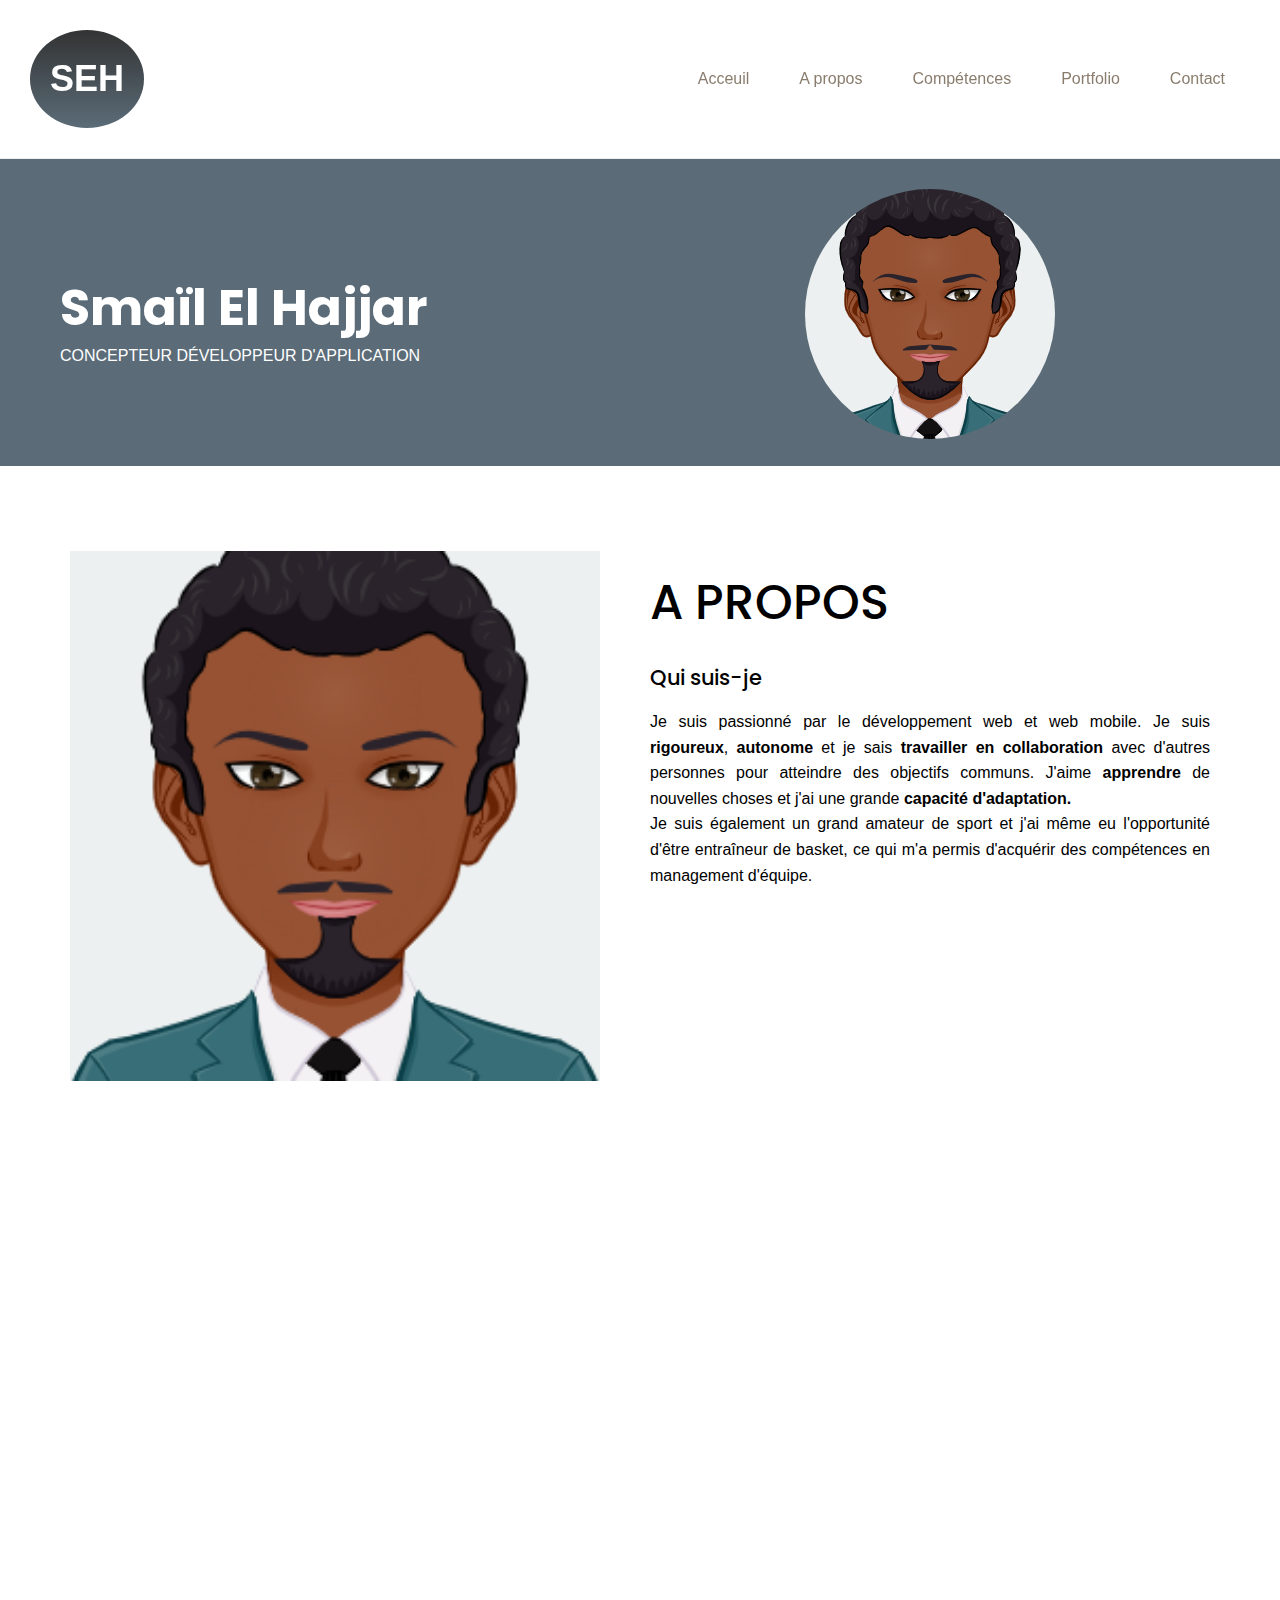
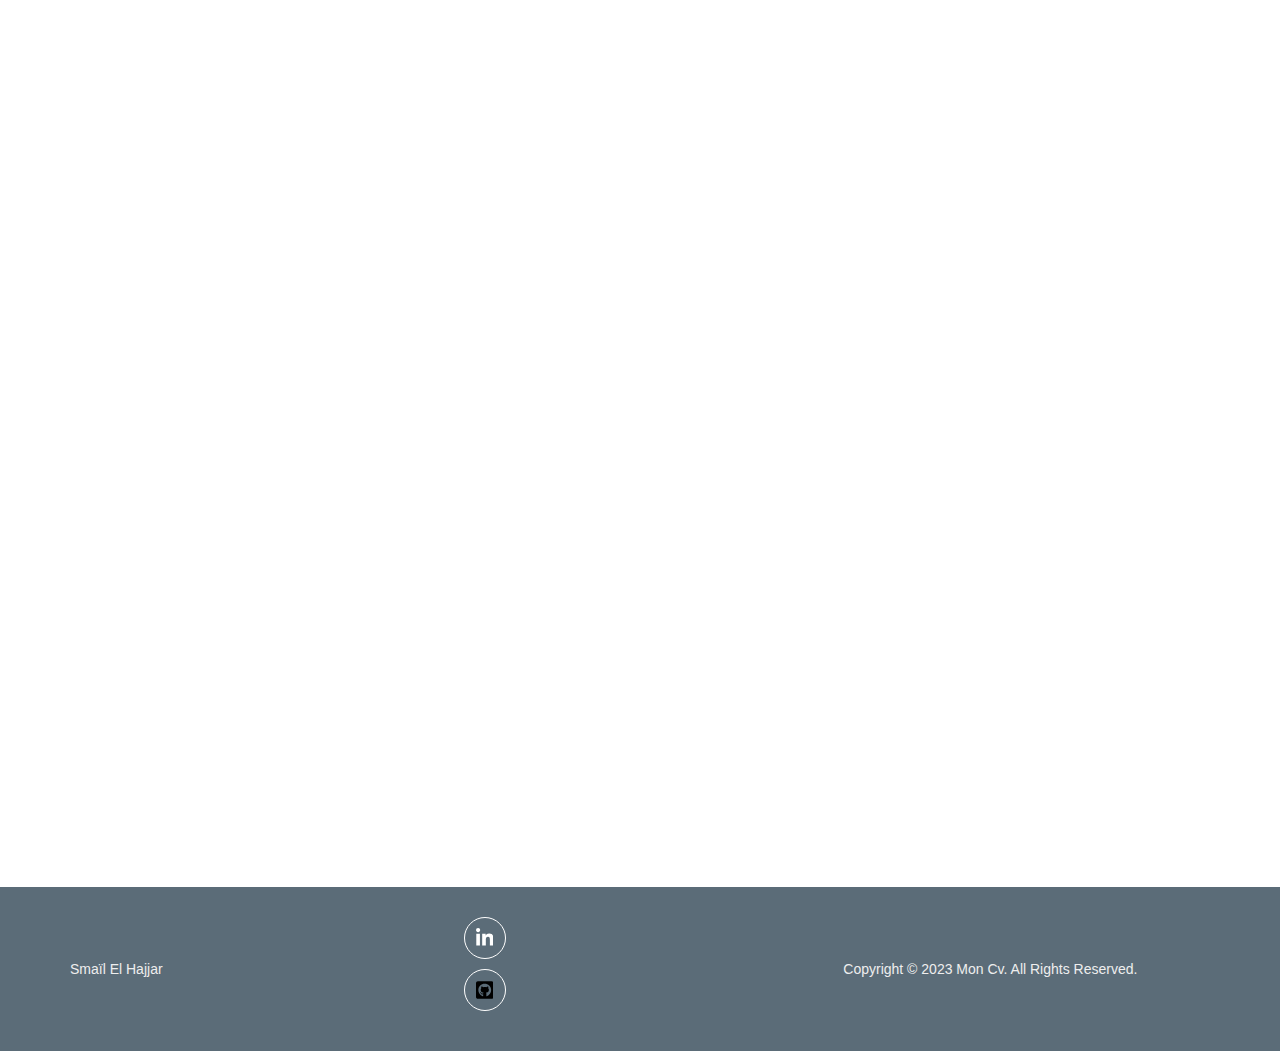
==== index.html @ c8cdcd31 "first commit" ====
<!DOCTYPE html>
<html lang="en">
  <head>
    <meta charset="UTF-8" />
    <meta http-equiv="X-UA-Compatible" content="IE=edge" />
    <meta name="viewport" content="width=device-width, initial-scale=1.0" />
    <link rel="stylesheet" href="css/style.css" />
    <link rel="preconnect" href="https://fonts.googleapis.com" />
    <link rel="preconnect" href="https://fonts.gstatic.com" crossorigin />
    <link
      href="https://fonts.googleapis.com/css2?family=Poppins:ital,wght@1,300&display=swap"
      rel="stylesheet"
    />
    <script defer src="js/script.js"></script>
    <title>Mon Cv</title>
  </head>
  <body>
    <header>
      <nav class="navbar">
        <a href="#" class="logo">SEH</a>
        <div class="nav-links">
          <ul>
            <li class="active"><a href="index.html">Acceuil</a></li>
            <li><a href="#about">A propos</a></li>
            <li><a href="#skills">Compétences</a></li>
            <li><a href="#portfolio">Portfolio</a></li>
            <li><a href="#contact">Contact</a></li>
          </ul>
        </div>
        <img src="../ressources/menu-btn.png" class="menu-hamburger" />
      </nav>
    </header>

    <section id="hero" class="hero">
      <div class="container">
        <div class="grid">
          <div class="hero__item left">
            <h1 class="title">Smaïl El Hajjar</h1>
            <span>Concepteur Développeur D'application</span>
          </div>
          <div class="hero__item right">
            <div class="hero__avatar">
              <img
                src="./ressources/avatar.png"
                width="400"
                height="400"
                loading="lazy"
                alt="Avatar John Doe - Développeur web freelance"
              />
            </div>
          </div>
        </div>
      </div>
    </section>
    <section id="about" class="about">
      <div class="container">
        <div class="grid">
          <div class="grid__item">
            <img
              src="./ressources/avatar.png"
              width="560"
              height="453"
              loading="lazy"
              alt="John Doe - Développeur web freelance"
            />
          </div>
          <div class="grid__item">
            <h2 class="section-title">A propos</h2>
            <h3>Qui suis-je</h3>
            <p>
              Je suis passionné par le développement web et web mobile. Je suis
              <strong>rigoureux</strong>, <strong>autonome</strong> et je sais
              <strong>travailler en collaboration</strong> avec d'autres
              personnes pour atteindre des objectifs communs. J'aime
              <strong>apprendre</strong>
              de nouvelles choses et j'ai une grande
              <strong>capacité d'adaptation.</strong>
              <br />
              Je suis également un grand amateur de sport et j'ai même eu
              l'opportunité d'être entraîneur de basket, ce qui m'a permis
              d'acquérir des compétences en management d'équipe.
            </p>
          </div>
        </div>
      </div>
    </section>

    <section id="skills" class="skills">
      <div class="container">
        <div class="section-header">
          <h2 class="section-title">Mes compétences</h2>
        </div>
        <div class="grid">
          <div class="grid__item">
            <h3>Domaines de compétences</h3>
            <ul class="list-unstyled">
              <li>
                <h4>Analyser les problèmes techniques</h4>
                <p>
                  J'identifie les causes possibles d'un problème afin de pouvoir
                  le résoudre plus rapidement.
                </p>
              </li>
              <li>
                <h4>Traiter les informations</h4>
                <p>
                  Je suis capable de collecter, comprendre et utiliser des
                  informations de manière efficace pour atteindre un objectif
                  donné.
                </p>
              </li>
              <li>
                <h4>Programmer dans un langage</h4>
                <p>
                  Je sais écrire du code informatique pour créer des
                  applications.
                </p>
              </li>
              <li>
                <h4>Modéliser une base de données (UML, MCD)</h4>
                <p>
                  Je suis en mesure de faire des diagrammes qui représentent
                  visuellement la structure d'une base de données.
                </p>
              </li>
              <li>
                <h4>Gestion d’un projet</h4>
                <p>
                  Je sais planifier, coordonner et contrôler les activités d'un
                  projet et le suivi des délais.
                </p>
              </li>
              <li>
                <h4>Concevoir une application</h4>
                <p>
                  Je suis apte à concevoir et planifier l'architecture
                  logicielle, les fonctionnalités et l'interface utilisateur
                  d'une application.
                </p>
              </li>
              <li>
                <h4>Concevoir une maquette</h4>
                <p>
                  Je sais créer une représentation graphique d'un produit ou
                  d'une interface utilisateur pour visualiser et valider les
                  concepts de design.
                </p>
              </li>
              <li>
                <h4>Analyser les besoins du client</h4>
                <p>
                  Il faut écouter, comprendre et documenter les besoins du
                  client en matière de logiciel ou d'application, afin de
                  concevoir une solution adaptée à ses besoins.
                </p>
              </li>
            </ul>
          </div>
          <div class="grid__item">
            <h3>Compétences en développement</h3>
            <div class="progressbar">
              <div class="bar" data-width="90">HTML</div>
            </div>
            <div class="progressbar">
              <div class="bar" data-width="80">CSS</div>
            </div>
            <div class="progressbar">
              <div class="bar" data-width="70">JAVASCRIPT</div>
            </div>
            <div class="progressbar">
              <div class="bar" data-width="50">NODEJS</div>
            </div>
            <div class="progressbar">
              <div class="bar" data-width="50">REACT</div>
            </div>
            <div class="progressbar">
              <div class="bar" data-width="40">PHP</div>
            </div>
            <div class="progressbar">
              <div class="bar" data-width="40">SQL</div>
            </div>
            <div class="progressbar">
              <div class="bar" data-width="30">REACT Native</div>
            </div>
          </div>
        </div>
      </div>
    </section>
    <section id="portfolio" class="portfolio">
      <div class="container">
        <div class="section-header">
          <h2 class="section-title">Portfolio</h2>
        </div>
        <ul class="grid portfolio-filters list-unstyled">
          <li class="grid__item">
            <a href="#" class="active" data-filter="all">Tous les projets</a>
          </li>
          <li class="grid__item">
            <a href="#" data-filter="web">Développement web</a>
          </li>

          <li class="grid__item">
            <a href="#" data-filter="app">Applications</a>
          </li>
        </ul>
        <div class="grid">
          <div class="grid__item">
            <div class="card" data-category="app">
              <img
                src="./ressources/baskets2.jpg"
                loading="lazy"
                width="365"
                height="243"
                alt="projet Baksket-Stats"
                class="card__image"
              />
              <div class="card__inner">
                <h3 class="card__title">Projet Basket</h3>
                <p class="category">Application</p>
              </div>
              <div class="card__overlay">
                <a href="#" class="card__link" data-id="modal-1">+</a>
              </div>
            </div>
            <div class="modal" id="modal-1">
              <button class="modal__close">&times;</button>

              <div class="modal__content">
                <div class="container">
                  <div class="grid">
                    <div class="grid__item">
                      <img
                        src="./ressources/basket.jpg"
                        loading="lazy"
                        width="560"
                        height="373"
                        class="card__image"
                      />
                    </div>
                    <div class="grid__item">
                      <h4 class="modal__title h2">Projet Baksket-Stats</h4>
                      <p>
                        <svg
                          width="15"
                          height="15"
                          aria-hidden="true"
                          focusable="false"
                          data-prefix="far"
                          data-icon="calendar"
                          class="svg-inline--fa fa-calendar fa-w-14"
                          role="img"
                          xmlns="http://www.w3.org/2000/svg"
                          viewBox="0 0 448 512"
                        >
                          <path
                            fill="currentColor"
                            d="M400 64h-48V12c0-6.6-5.4-12-12-12h-40c-6.6 0-12 5.4-12 12v52H160V12c0-6.6-5.4-12-12-12h-40c-6.6 0-12 5.4-12 12v52H48C21.5 64 0 85.5 0 112v352c0 26.5 21.5 48 48 48h352c26.5 0 48-21.5 48-48V112c0-26.5-21.5-48-48-48zm-6 400H54c-3.3 0-6-2.7-6-6V160h352v298c0 3.3-2.7 6-6 6z"
                          ></path>
                        </svg>
                        <i>Année : 2021</i>
                      </p>
                      <p class="category">
                        <svg
                          width="15"
                          height="15"
                          aria-hidden="true"
                          focusable="false"
                          data-prefix="fas"
                          data-icon="tag"
                          class="svg-inline--fa fa-tag fa-w-16"
                          role="img"
                          xmlns="http://www.w3.org/2000/svg"
                          viewBox="0 0 512 512"
                        >
                          <path
                            fill="currentColor"
                            d="M0 252.118V48C0 21.49 21.49 0 48 0h204.118a48 48 0 0 1 33.941 14.059l211.882 211.882c18.745 18.745 18.745 49.137 0 67.882L293.823 497.941c-18.745 18.745-49.137 18.745-67.882 0L14.059 286.059A48 48 0 0 1 0 252.118zM112 64c-26.51 0-48 21.49-48 48s21.49 48 48 48 48-21.49 48-48-21.49-48-48-48z"
                          ></path>
                        </svg>
                        Application de A à Z
                      </p>
                      <p>
                        Mon projet concerne le développement d'une application
                        pour s’entrainer au Basket-Ball. Je n’ai pas choisi ce
                        projet pour rien, en effet j’étais joueur professionnel
                        de basket et durant ma « carrière » j’ai été confronté à
                        plusieurs problématiques. L’entrainement seul sans avoir
                        de résultat ou d’indications est démotivant. Resté
                        pendant 3h à l’entrainement une fois que les autres
                        avaient terminés pendant une semaine et ne pas voir ces
                        résultats me démotivais personnellement. J’ai donc pensé
                        à développer cette application pour plusieurs raisons,
                        dans un premier temps, pouvoir enregistrer mes scores,
                        ce qui me permettra d’avoir des statistiques et ensuite
                        me créer des entrainements personnalisés.
                      </p>
                      <h5 class="h3">Technologies</h5>
                      <ul>
                        <li>React</li>
                        <li>Node.js</li>
                        <li>Express.js</li>
                        <li>MongoDB</li>
                      </ul>
                    </div>
                  </div>
                </div>
              </div>
            </div>
          </div>
          <div class="grid__item">
            <div class="card" data-category="web">
              <img
                src="./ressources/ProjetWeedama.png"
                loading="lazy"
                width="365"
                height="243"
                class="card__image"
              />
              <div class="card__inner">
                <h3 class="card__title">Projet WeedAmax</h3>
                <p class="category">Developpement web</p>
              </div>
              <div class="card__overlay">
                <a href="#" class="card__link" data-id="modal-2">+</a>
              </div>
            </div>
            <div class="modal" id="modal-2">
              <button class="modal__close">&times;</button>

              <div class="modal__content">
                <div class="container">
                  <div class="grid">
                    <div class="grid__item">
                      <img
                        src="https://picsum.photos/600/400?random=2"
                        loading="lazy"
                        width="560"
                        height="373"
                        class="card__image"
                        alt="Projet site web"
                      />
                      <img
                        src="https://picsum.photos/600/400?random=22"
                        loading="lazy"
                        width="560"
                        height="373"
                        class="card__image"
                        alt="Projet site de la ville de lyon"
                      />
                    </div>
                    <div class="grid__item">
                      <h4 class="modal__title h2">Création d'un site web</h4>
                      <p>
                        <svg
                          width="15"
                          height="15"
                          aria-hidden="true"
                          focusable="false"
                          data-prefix="far"
                          data-icon="calendar"
                          class="svg-inline--fa fa-calendar fa-w-14"
                          role="img"
                          xmlns="http://www.w3.org/2000/svg"
                          viewBox="0 0 448 512"
                        >
                          <path
                            fill="currentColor"
                            d="M400 64h-48V12c0-6.6-5.4-12-12-12h-40c-6.6 0-12 5.4-12 12v52H160V12c0-6.6-5.4-12-12-12h-40c-6.6 0-12 5.4-12 12v52H48C21.5 64 0 85.5 0 112v352c0 26.5 21.5 48 48 48h352c26.5 0 48-21.5 48-48V112c0-26.5-21.5-48-48-48zm-6 400H54c-3.3 0-6-2.7-6-6V160h352v298c0 3.3-2.7 6-6 6z"
                          ></path>
                        </svg>
                        <i>Année : 2022</i>
                      </p>
                      <p class="category">
                        <svg
                          width="15"
                          height="15"
                          aria-hidden="true"
                          focusable="false"
                          data-prefix="fas"
                          data-icon="tag"
                          class="svg-inline--fa fa-tag fa-w-16"
                          role="img"
                          xmlns="http://www.w3.org/2000/svg"
                          viewBox="0 0 512 512"
                        >
                          <path
                            fill="currentColor"
                            d="M0 252.118V48C0 21.49 21.49 0 48 0h204.118a48 48 0 0 1 33.941 14.059l211.882 211.882c18.745 18.745 18.745 49.137 0 67.882L293.823 497.941c-18.745 18.745-49.137 18.745-67.882 0L14.059 286.059A48 48 0 0 1 0 252.118zM112 64c-26.51 0-48 21.49-48 48s21.49 48 48 48 48-21.49 48-48-21.49-48-48-48z"
                          ></path>
                        </svg>
                        Developpement web
                      </p>
                      <p>
                        Pour ce projet j'ai crée un site web facile à naviguer
                        et convivial, avec des descriptions détaillées de chaque
                        produit et des informations complémentaires. Ce site web
                        est conçu pour offrir une expérience de magasinage en
                        ligne facile et agréable.
                      </p>
                      <ul>
                        <li>
                          <a href="https://weedamax-fr.fr">WeedAmax.fr</a>
                        </li>
                      </ul>

                      <h5 class="h3">Technologies</h5>

                      <ul>
                        <li>HTML, CSS</li>
                        <li>Wordpress</li>
                      </ul>
                    </div>
                  </div>
                </div>
              </div>
            </div>
          </div>
          <div class="grid__item">
            <div class="card" data-category="web">
              <img
                src="./ressources/projetwetransfert.png"
                loading="lazy"
                width="365"
                height="243"
                alt="projet de la ville"
                class="card__image"
              />
              <div class="card__inner">
                <h3 class="card__title">projet WeTransfert</h3>
                <p class="category">Developpement web</p>
              </div>
              <div class="card__overlay">
                <a href="#" class="card__link" data-id="modal-3">+</a>
              </div>
            </div>
            <div class="modal" id="modal-3">
              <button class="modal__close">&times;</button>

              <div class="modal__content">
                <div class="container">
                  <div class="grid">
                    <div class="grid__item">
                      <img
                        src="https://picsum.photos/600/400?random=2"
                        loading="lazy"
                        width="560"
                        height="373"
                        class="card__image"
                        alt="Projet site de la ville de lyon"
                      />
                      <img
                        src="https://picsum.photos/600/400?random=22"
                        loading="lazy"
                        width="560"
                        height="373"
                        class="card__image"
                        alt="Projet site Wetransfert"
                      />
                    </div>
                    <div class="grid__item">
                      <h4 class="modal__title h2">Projet Wetransfert</h4>
                      <p>
                        <svg
                          width="15"
                          height="15"
                          aria-hidden="true"
                          focusable="false"
                          data-prefix="far"
                          data-icon="calendar"
                          class="svg-inline--fa fa-calendar fa-w-14"
                          role="img"
                          xmlns="http://www.w3.org/2000/svg"
                          viewBox="0 0 448 512"
                        >
                          <path
                            fill="currentColor"
                            d="M400 64h-48V12c0-6.6-5.4-12-12-12h-40c-6.6 0-12 5.4-12 12v52H160V12c0-6.6-5.4-12-12-12h-40c-6.6 0-12 5.4-12 12v52H48C21.5 64 0 85.5 0 112v352c0 26.5 21.5 48 48 48h352c26.5 0 48-21.5 48-48V112c0-26.5-21.5-48-48-48zm-6 400H54c-3.3 0-6-2.7-6-6V160h352v298c0 3.3-2.7 6-6 6z"
                          ></path>
                        </svg>
                        <i>Année : 2019</i>
                      </p>
                      <p class="category">
                        <svg
                          width="15"
                          height="15"
                          aria-hidden="true"
                          focusable="false"
                          data-prefix="fas"
                          data-icon="tag"
                          class="svg-inline--fa fa-tag fa-w-16"
                          role="img"
                          xmlns="http://www.w3.org/2000/svg"
                          viewBox="0 0 512 512"
                        >
                          <path
                            fill="currentColor"
                            d="M0 252.118V48C0 21.49 21.49 0 48 0h204.118a48 48 0 0 1 33.941 14.059l211.882 211.882c18.745 18.745 18.745 49.137 0 67.882L293.823 497.941c-18.745 18.745-49.137 18.745-67.882 0L14.059 286.059A48 48 0 0 1 0 252.118zM112 64c-26.51 0-48 21.49-48 48s21.49 48 48 48 48-21.49 48-48-21.49-48-48-48z"
                          ></path>
                        </svg>
                        Developpement Web
                      </p>
                      <p>
                        Dans le cadre de ma formation, j'ai dû créer un site web
                        qui reflète mes compétences et mes connaissances dans le
                        domaine de la programmation web. Mon site web a été
                        conçu pour fournir un service de transfert de fichiers
                        simple et efficace, inspiré par le populaire site de
                        transfert de fichiers WeTransfer. J'ai mis tout mon
                        savoir-faire dans la création de ce site web, qui offre
                        une interface utilisateur intuitive, facile à naviguer
                        et à utiliser. Les utilisateurs peuvent facilement
                        transférer des fichiers volumineux en quelques clics,
                        sans avoir à s'inscrire ou à se connecter.
                      </p>

                      <h5 class="h3">Technologies</h5>

                      <ul>
                        <li>HTML, CSS</li>
                        <li>PHP</li>
                        <li>SQL</li>
                      </ul>
                    </div>
                  </div>
                </div>
              </div>
            </div>
          </div>
        </div>
      </div>
    </section>
    <section id="contact" class="contact">
      <div class="container">
        <div class="section-header">
          <h2 class="section-title">Contact</h2>
          <p>
            Si vous avez été intéressé par mon profil, je vous invite à
            m'envoyer un message via ce formulaire de contact.
            <br />
            Je me ferais un plaisir de vous répondre rapidemment.
          </p>
        </div>

        <form
          action="https://formsubmit.co/be977c7b59a677b2fdd11d7d31f9f9a7"
          method="POST"
          class="form"
        >
          <input type="hidden" name="_captcha" value="false" />
          <input type="text" name="_honey" style="display: none" />
          <input type="hidden" name="_next" value="/thanks.html" />

          <label for="firstname">
            <input
              type="text"
              name="firstname"
              id="firstname"
              placeholder="Nom"
              required
            />
          </label>
          <label for="lastname">
            <input
              type="text"
              name="lastname"
              id="lastname"
              placeholder="Prénom"
            />
          </label>
          <label for="email">
            <input
              type="email"
              name="email"
              id="email"
              placeholder="Email"
              required
            />
          </label>
          <textarea
            name="message"
            id="message"
            placeholder="Message"
          ></textarea>
          <input type="submit" class="btn" value="Envoyer" />
        </form>
      </div>
    </section>

    <footer>
      <div class="container">
        <div class="grid">
          <div class="grid__item">
            <p>Smaïl El Hajjar</p>
          </div>
          <div class="grid__item">
            <ul class="socials list-unstyled">
              <li>
                <a
                  href="https://www.linkedin.com/in/smail-el-hajjar-ab78a3210/"
                >
                  <svg
                    aria-hidden="true"
                    class="icon linkedin"
                    focusable="false"
                    data-prefix="fab"
                    data-icon="linkedin-in"
                    class="svg-inline--fa fa-linkedin-in fa-w-14"
                    role="img"
                    xmlns="http://www.w3.org/2000/svg"
                    viewBox="0 0 448 512"
                  >
                    <path
                      fill="currentColor"
                      d="M100.28 448H7.4V148.9h92.88zM53.79 108.1C24.09 108.1 0 83.5 0 53.8a53.79 53.79 0 0 1 107.58 0c0 29.7-24.1 54.3-53.79 54.3zM447.9 448h-92.68V302.4c0-34.7-.7-79.2-48.29-79.2-48.29 0-55.69 37.7-55.69 76.7V448h-92.78V148.9h89.08v40.8h1.3c12.4-23.5 42.69-48.3 87.88-48.3 94 0 111.28 61.9 111.28 142.3V448z"
                    ></path>
                  </svg>
                </a>
              </li>
              <li>
                <a href="https://github.com/smail859">
                  <svg
                    aria-hidden="true"
                    class="icon linkedin"
                    focusable="false"
                    data-prefix="fab"
                    data-icon="linkedin-in"
                    class="svg-inline--fa fa-linkedin-in fa-w-14"
                    role="img"
                    xmlns="http://www.w3.org/2000/svg"
                    viewBox="0 0 448 512"
                  >
                    <path
                      d="M400 32H48C21.5 32 0 53.5 0 80v352c0 26.5 21.5 48 48 48h352c26.5 0 48-21.5 48-48V80c0-26.5-21.5-48-48-48zM277.3 415.7c-8.4 1.5-11.5-3.7-11.5-8 0-5.4.2-33 .2-55.3 0-15.6-5.2-25.5-11.3-30.7 37-4.1 76-9.2 76-73.1 0-18.2-6.5-27.3-17.1-39 1.7-4.3 7.4-22-1.7-45-13.9-4.3-45.7 17.9-45.7 17.9-13.2-3.7-27.5-5.6-41.6-5.6-14.1 0-28.4 1.9-41.6 5.6 0 0-31.8-22.2-45.7-17.9-9.1 22.9-3.5 40.6-1.7 45-10.6 11.7-15.6 20.8-15.6 39 0 63.6 37.3 69 74.3 73.1-4.8 4.3-9.1 11.7-10.6 22.3-9.5 4.3-33.8 11.7-48.3-13.9-9.1-15.8-25.5-17.1-25.5-17.1-16.2-.2-1.1 10.2-1.1 10.2 10.8 5 18.4 24.2 18.4 24.2 9.7 29.7 56.1 19.7 56.1 19.7 0 13.9.2 36.5.2 40.6 0 4.3-3 9.5-11.5 8-66-22.1-112.2-84.9-112.2-158.3 0-91.8 70.2-161.5 162-161.5S388 165.6 388 257.4c.1 73.4-44.7 136.3-110.7 158.3zm-98.1-61.1c-1.9.4-3.7-.4-3.9-1.7-.2-1.5 1.1-2.8 3-3.2 1.9-.2 3.7.6 3.9 1.9.3 1.3-1 2.6-3 3zm-9.5-.9c0 1.3-1.5 2.4-3.5 2.4-2.2.2-3.7-.9-3.7-2.4 0-1.3 1.5-2.4 3.5-2.4 1.9-.2 3.7.9 3.7 2.4zm-13.7-1.1c-.4 1.3-2.4 1.9-4.1 1.3-1.9-.4-3.2-1.9-2.8-3.2.4-1.3 2.4-1.9 4.1-1.5 2 .6 3.3 2.1 2.8 3.4zm-12.3-5.4c-.9 1.1-2.8.9-4.3-.6-1.5-1.3-1.9-3.2-.9-4.1.9-1.1 2.8-.9 4.3.6 1.3 1.3 1.8 3.3.9 4.1zm-9.1-9.1c-.9.6-2.6 0-3.7-1.5s-1.1-3.2 0-3.9c1.1-.9 2.8-.2 3.7 1.3 1.1 1.5 1.1 3.3 0 4.1zm-6.5-9.7c-.9.9-2.4.4-3.5-.6-1.1-1.3-1.3-2.8-.4-3.5.9-.9 2.4-.4 3.5.6 1.1 1.3 1.3 2.8.4 3.5zm-6.7-7.4c-.4.9-1.7 1.1-2.8.4-1.3-.6-1.9-1.7-1.5-2.6.4-.6 1.5-.9 2.8-.4 1.3.7 1.9 1.8 1.5 2.6z"
                    />
                  </svg>
                </a>
              </li>
            </ul>
          </div>
          <div class="grid__item">
            <p>Copyright © 2023 Mon Cv. All Rights Reserved.</p>
          </div>
        </div>
      </div>
    </footer>
  </body>
</html>
---- css/style.css ----
/*  Reset de la page */

* {
  text-decoration: none;
  list-style: none;
  box-sizing: border-box;
}

/* Base */

* {
  box-sizing: border-box;
}

html {
  font-size: 62.5%;
}

body {
  font-family: Verdana, Geneva, Tahoma, sans-serif;
  font-size: 1.6rem;
  line-height: 1.6;
  color: var(--color-body);
  margin: 0;
  background: var(--background-body);
}

h1,
h2,
h3,
h4,
h5,
h6 {
  font-family: "Poppins", sans-serif;
  color: #000;
  font-weight: 500;
  line-height: 1; /* defini la hauteur entre les textes */
}

h1,
.h1 {
  font-size: 3.1rem;
}

h2,
.h2 {
  font-size: 2.8rem;
  text-transform: uppercase;
}

h3,
.h3 {
  font-size: 2.1rem;
}

a {
  text-decoration: none;
}

img {
  max-width: 100%;
  height: auto;
}

ul {
  padding-left: 2rem;
}

li {
  margin-bottom: 1rem;
}
/*  Navbar */
.navbar {
  font-family: Verdana, Geneva, Tahoma, sans-serif;
  position: sticky;
  top: 0;
  padding: 30px;
  display: flex;
  justify-content: space-between;
  align-items: center;
  width: 100%;
  box-sizing: border-box;
  border-bottom: 1px solid #eee;
}

.navbar a {
  color: rgba(110, 95, 76, 0.815);
}

.navbar .logo {
  font-size: 2em;
  font-weight: bold;
  background: linear-gradient(to bottom, #333333, #5b6c78);
  color: #fff;
  font-family: Arial, sans-serif;
  font-weight: bold;
  font-size: 36px;
  text-align: center;
  padding: 20px;
  border-radius: 50%;
}

.navbar .nav-links ul {
  display: flex;
}

.navbar .nav-links ul li {
  margin: 0px 25px;
}

.navbar .nav-links ul li li.active a {
  color: rgb(0, 0, 0);
  font-weight: 600;
}

.navbar .menu-hamburger {
  display: none;
  position: absolute;
  top: 50px;
  right: 50px;
  width: 35px;
}

@media screen and (max-width: 900px) {
  .navbar {
    padding: 0;
  }
  .navbar .logo {
    position: absolute;
    top: 50px;
    left: 50px;
  }
  .navbar .menu-hamburger {
    display: block;
  }
  .nav-links {
    top: 0;
    left: 0;
    position: absolute;
    background-color: rgba(255, 255, 255, 0.2);
    backdrop-filter: blur(7px);
    width: 100%;
    height: 100vh;
    display: flex;
    justify-content: center;
    align-items: center;
    margin-left: -100%;
    transition: all 0.5s ease;
  }

  .nav-links.mobile-menu {
    margin-left: 0;
  }

  .nav-links ul {
    display: flex;
    flex-direction: column;
    align-items: center;
  }

  .navbar .nav-links ul li {
    margin: 25px 0px;
    font-size: 1.2em;
  }
}

.list-unstyled {
  list-style: none;
  margin: 0;
  padding: 0;
}

.list-unstyled h4 {
  font-weight: bold;
  font-size: 2rem;
}

.list-unstyled p {
  font-size: 1.6rem;
}

.category {
  margin: 0;
  font-size: 1rem;
  text-transform: uppercase;
  color: #5b6c78;
}

.container {
  padding: 1rem 2rem;
}

.d-flex {
  display: flex;
  align-items: center;
  justify-content: space-between;
}

.grid {
  display: flex;
  flex-wrap: wrap;
}

.grid__item {
  flex-grow: 1;
  flex-shrink: 0;
  width: 100%;
  padding: 1rem;
}
.grid__item p {
  text-align: justify;
}

@media screen and (min-width: 750px) {
  .container {
    max-width: 1200px;
    margin: 0 auto;
    padding: 2rem;
  }

  .grid__item {
    max-width: 50%;
  }
}

/* Sections */

section {
  padding: 5.5rem 0;
}

.section-title {
  margin-top: 0;
  font-size: 3.8rem;
}

.section-header {
  text-align: center;
}

@media screen and (min-width: 750px) {
  .section-title {
    font-size: 4.8rem;
  }
}

.header {
  background: #ffffff;
  border-bottom: 1px solid #eee;
  position: sticky;
  top: 0;
  z-index: 1;
}

.hero {
  background: #5b6c78;
  color: #fff;
  padding: 1rem 0 0 0;
}

.hero .title {
  color: inherit;
  font-size: 4rem;
  margin: 1.6rem 0 0 0;
  font-weight: 700;
}

.hero__item {
  display: flex;
  flex-direction: column;
  justify-content: center;
  align-items: center;
  text-align: center;
}

.hero__item span {
  margin-top: 10px;
  text-transform: uppercase;
}

.hero__item.left {
  animation-duration: 1s;
  animation-name: slideInleft;
}

.hero__item.right {
  animation-duration: 1s;
  animation-name: slideInRight;
}

.hero__avatar img {
  width: 100%;
}

@media screen and (max-width: 749px) {
  .hero__item.left {
    order: 2;
  }

  .hero__item.right {
    order: 1;
  }
}

@media screen and (min-width: 750px) {
  .hero__item {
    flex: 1 0 50%;
    text-align: left;
  }

  .hero__item.left {
    align-items: flex-start;
  }

  .hero .title {
    font-size: 5rem;
  }

  .hero__avatar img {
    max-width: 400px;
    border-radius: 50%;
  }
}

.about .section-title {
  margin-top: 2.8rem;
}

@media screen and (min-width: 750px) {
  .about img {
    padding-right: 3rem;
  }
}

.skills {
  background: #f5f5f5;
}
.skills h4,
.skills p {
  margin: 0 0 0.3rem;
}

.skills h3 {
  margin-left: 3rem;
}
.skills li {
  background: #f5f5f5;
  border-left: 3px solid rgb(91, 107, 120);
  padding: 0.9rem 2rem;
}

.skills .progressbar {
  margin-left: 30px;
  padding: 5px;
  background: #f5f5f5;
  color: #fff;
  margin-bottom: 1rem;
}

.skills .bar {
  background: #5b6c78;
  padding: 1rem;
}

.portfolio {
  background: #f5f5f5;
}

.portfolio .grid__item {
  max-width: 50%;
  margin-bottom: 0;
}

.portfolio-filters .grid__item {
  max-width: 50%;
  margin-bottom: 0;
}

.portfolio .grid__item.hide {
  display: none;
}

.portfolio-filters a {
  color: #333;
  background: #eee;
  /* permet de prendre tout l'espace */
  display: flex;
  flex: 1;
  justify-content: center;
  padding: 1rem;
}

.portfolio-filters a.active {
  color: #fff;
  background: #5b6c78;
}

@media screen and (max-width: 749px) {
  .portfolio a {
    font-size: 1.4rem;
  }
}

@media screen and (min-width: 750px) {
  .portfolio-filters .grid__item {
    max-width: 25%;
  }
}

.card {
  background: #ffffff;
  text-transform: uppercase;
  position: relative;
}

.card__inner {
  padding: 2rem;
}

.card__title {
  margin: 0 0 1rem;
  font-size: 1.6rem;
}

.card__overlay {
  background: rgba(0, 0, 0, 0);
  display: flex;
  align-items: center;
  justify-content: center;
  position: absolute;
  top: 0;
  width: 100%;
  height: 100%;
}

.card__overlay a {
  font-size: 4.5rem;
  color: #fff;
}

.modal {
  visibility: hidden;
  opacity: 0;
  position: fixed;
  z-index: 4;
  transform: scale(0);
  overflow: auto;
  background-color: rgba(0, 0, 0, 0.4);
  transition: all 0.5s;
}

.show.modal {
  transform: scale(1);
  width: 100%;
  height: 100%;
  top: 0;
  left: 0;
  opacity: 1;
  visibility: visible;
}

.modal__content {
  background-color: #fefefe;
  height: 100vh;
  padding: 5rem 1rem;
  overflow: auto;
  text-align: left;
}

.modal img {
  margin-bottom: 2rem;
}

.modal__title {
  margin: 0 0 2rem;
}

.modal__close {
  position: absolute;
  right: 1rem;
  top: 1rem;
  background: none;
  border: 1px solid #eee;
  width: 45px;
  height: 45px;
  border-radius: 50%;
  font-size: 3.1rem;
  color: #666;
  cursor: pointer;
}

.modal .grid__item {
  max-width: 100%;
  margin-bottom: 0;
  opacity: 1;
  transition: all 1s ease;
}

@media screen and (min-width: 750px) {
  .modal .grid__item {
    max-width: 50%;
  }
  .modal__content {
    padding: 3rem;
  }
}

@media screen and (max-width: 749px) {
  .portfolio a {
    font-size: 1.4rem;
  }
}

@media screen and (min-width: 750px) {
  .portfolio .grid__item {
    max-width: 33.3333%;
  }

  .portfolio-filters .grid__item {
    max-width: 25%;
  }
}

.card {
  background: #fff;
  text-transform: uppercase;
  position: relative;
  box-shadow: 0 0 7px rgba(0, 0, 0, 0.1);
  border: 1px solid #eee;
  overflow: hidden;
}

.card__inner {
  padding: 2rem;
}

.card__title {
  margin: 0 0 1rem;
  font-size: 1.6rem;
}

.card__overlay {
  background: rgba(0, 0, 0, 0.8);
  position: absolute;
  top: 0;
  z-index: 0;
  width: 100%;
  height: 100%;
  top: 110%;
  transition: all 0.3s;
}

.card__overlay a {
  font-size: 4.5rem;
  color: #fff;
  flex: 1;
  display: flex;
  align-items: center;
  justify-content: center;
  height: 100%;
}

.card:hover .card__overlay {
  top: 0;
}

.form {
  max-width: 600px;
  margin: 4rem auto 0 auto;
}

.form input,
.form textarea {
  display: block;
  width: 100%;
  padding: 1rem;
  margin-bottom: 2rem;
}

.form textarea {
  min-height: 200px;
}

.form .btn {
  border: none;
  color: #ffffff;
  width: auto;
  min-width: 160px;
  font-size: 2rem;
  text-transform: uppercase;
}

.form .btn:hover {
  cursor: pointer;
  background: #000000da;
}

/* Footer */

footer {
  background: #5b6c78;
  color: #eee;
  text-align: center;
  font-size: 1.4rem;
}

footer p {
  margin: 0;
}

footer .grid {
  align-items: center;
}

footer .socials {
  justify-content: center;
  text-align: center;
}

footer .socials li {
  padding: 0 0.7rem;
}

footer .socials a {
  color: #fff;
  border: 1px solid #fff;
  border-radius: 50%;
  padding: 1rem;
  width: 42px;
  height: 42px;
  display: flex;
  justify-content: center;
  transition: all 0.4s;
}

footer .socials a:hover {
  background: #fff;
  color: var(--color-body);
}

.toto {
  color: #555;
}

@media screen and (min-width: 750px) {
  footer {
    text-align: left;
  }

  footer .grid__item {
    max-width: 33.333%;
  }
}

@keyframes slideInleft {
  from {
    transform: translateX(-110%);
  }

  to {
    transform: translateX(0);
  }
}

@keyframes slideInRight {
  from {
    transform: translateX(110%);
  }

  to {
    transform: translateX(0);
  }
}

/* Blog */

.blog h1 {
  text-align: center;
}

.blog__text {
  margin-bottom: 3rem;
}

.article__card {
  position: relative;
  margin-bottom: 2rem;
}

.article__img {
  opacity: 0.9;
}

.article__card:hover img {
  opacity: 1;
}

.stretched-link::after {
  position: absolute;
  top: 0;
  right: 0;
  bottom: 0;
  left: 0;
  z-index: 1;
  content: "";
}

@media screen and (min-width: 750px) {
  .d-grid {
    display: grid;
    grid-template-columns: repeat(3, 1fr);
    grid-column-gap: 2rem;
  }

  .content-grid {
    display: grid;
    grid-template-columns: 6fr 2fr;
    grid-column-gap: 2rem;
    grid-template-areas: "article sidebar";
  }

  .article {
    grid-area: article;
  }

  .sidebar {
    grid-area: sidebar;
  }
}
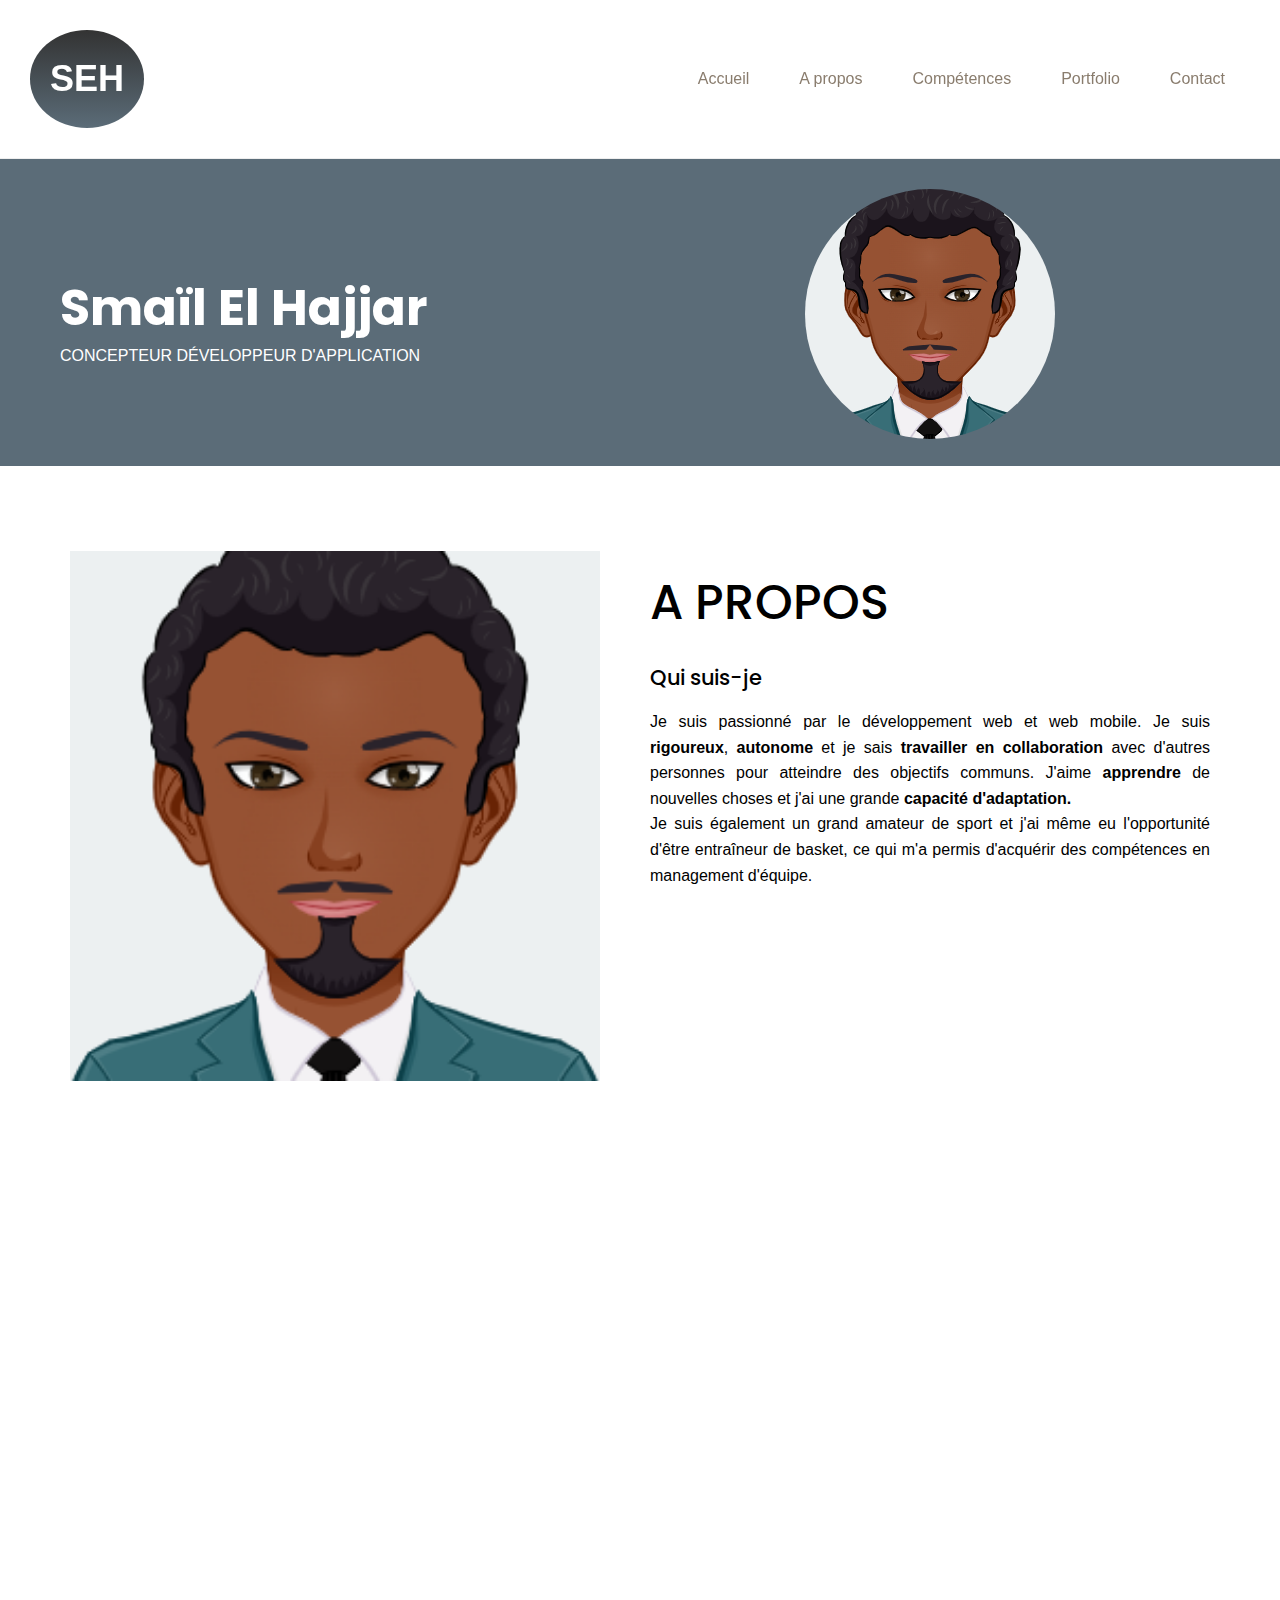
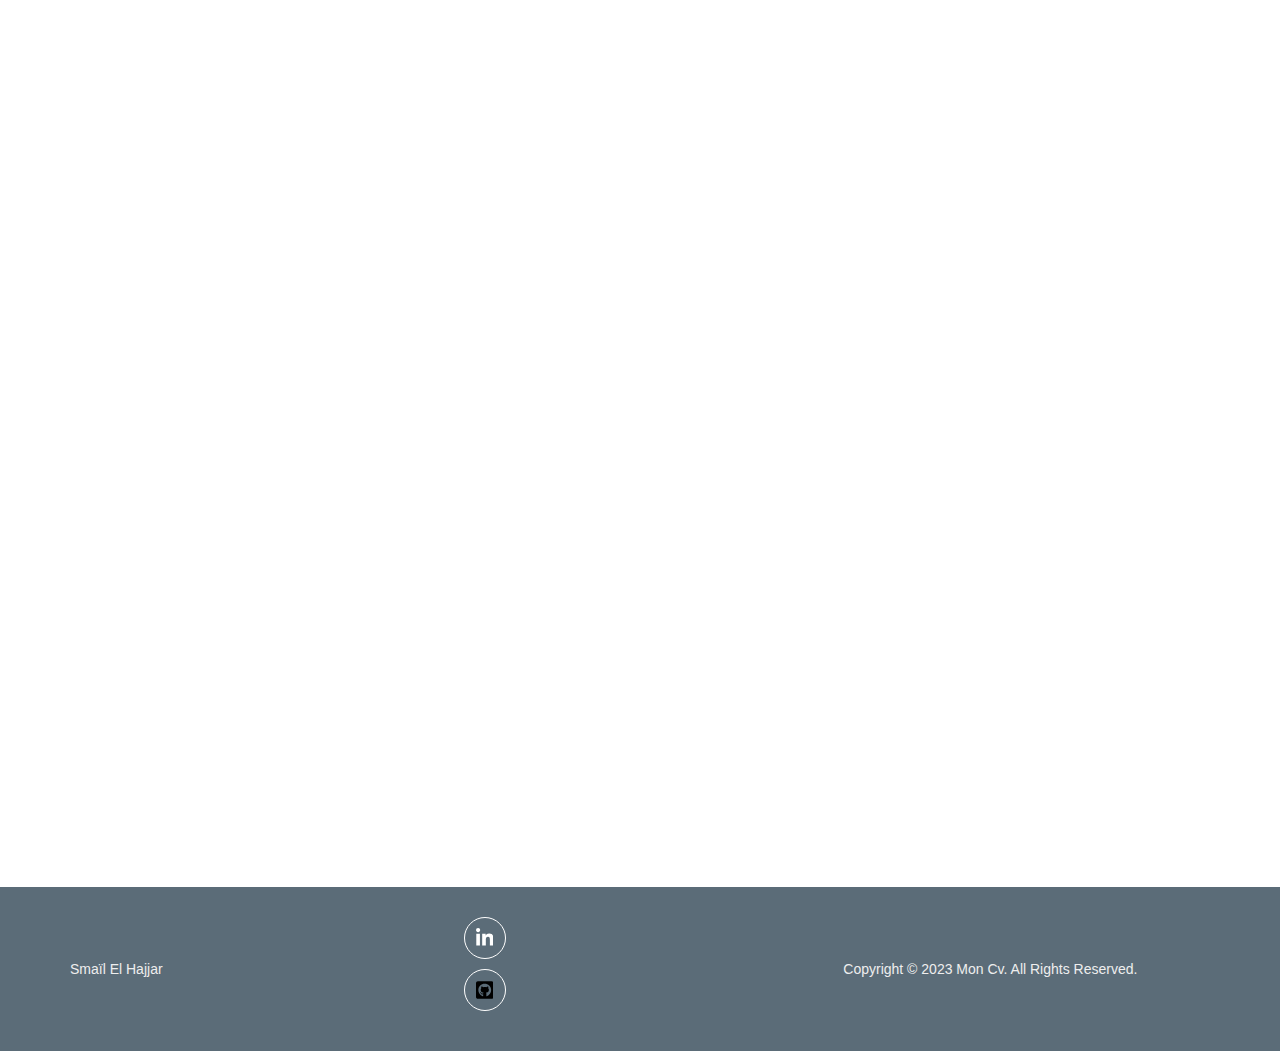
==== commit 24dd69b3: "push3" ====
--- a/index.html
+++ b/index.html
@@ -20,7 +20,7 @@
         <a href="#" class="logo">SEH</a>
         <div class="nav-links">
           <ul>
-            <li class="active"><a href="index.html">Acceuil</a></li>
+            <li class="active"><a href="index.html">Accueil</a></li>
             <li><a href="#about">A propos</a></li>
             <li><a href="#skills">Compétences</a></li>
             <li><a href="#portfolio">Portfolio</a></li>
@@ -285,7 +285,7 @@
                         projet pour rien, en effet j’étais joueur professionnel
                         de basket et durant ma « carrière » j’ai été confronté à
                         plusieurs problématiques. L’entrainement seul sans avoir
-                        de résultat ou d’indications est démotivant. Resté
+                        de résultats ou d’indications est démotivant. Resté
                         pendant 3h à l’entrainement une fois que les autres
                         avaient terminés pendant une semaine et ne pas voir ces
                         résultats me démotivais personnellement. J’ai donc pensé
@@ -332,20 +332,12 @@
                   <div class="grid">
                     <div class="grid__item">
                       <img
-                        src="https://picsum.photos/600/400?random=2"
+                        src="./ressources/site-internet.jpg"
                         loading="lazy"
                         width="560"
                         height="373"
                         class="card__image"
                         alt="Projet site web"
-                      />
-                      <img
-                        src="https://picsum.photos/600/400?random=22"
-                        loading="lazy"
-                        width="560"
-                        height="373"
-                        class="card__image"
-                        alt="Projet site de la ville de lyon"
                       />
                     </div>
                     <div class="grid__item">
@@ -391,11 +383,11 @@
                         Developpement web
                       </p>
                       <p>
-                        Pour ce projet j'ai crée un site web facile à naviguer
-                        et convivial, avec des descriptions détaillées de chaque
-                        produit et des informations complémentaires. Ce site web
-                        est conçu pour offrir une expérience de magasinage en
-                        ligne facile et agréable.
+                        Pour ce projet j'ai crée un site web pour des clients
+                        facile à naviguer et convivial, avec des descriptions
+                        détaillées de chaque produit et des informations
+                        complémentaires. Ce site web est conçu pour offrir une
+                        expérience de magasinage en ligne facile et agréable.
                       </p>
                       <ul>
                         <li>
@@ -441,15 +433,7 @@
                   <div class="grid">
                     <div class="grid__item">
                       <img
-                        src="https://picsum.photos/600/400?random=2"
-                        loading="lazy"
-                        width="560"
-                        height="373"
-                        class="card__image"
-                        alt="Projet site de la ville de lyon"
-                      />
-                      <img
-                        src="https://picsum.photos/600/400?random=22"
+                        src="./ressources/fichier2.jpg"
                         loading="lazy"
                         width="560"
                         height="373"
@@ -543,12 +527,16 @@
 
         <form
           action="https://formsubmit.co/be977c7b59a677b2fdd11d7d31f9f9a7"
-          method="POST"
+          method="post"
           class="form"
         >
           <input type="hidden" name="_captcha" value="false" />
           <input type="text" name="_honey" style="display: none" />
-          <input type="hidden" name="_next" value="/thanks.html" />
+          <input
+            type="hidden"
+            name="_next"
+            value="https://smail859.github.io/portfolio/thanks.html"
+          />
 
           <label for="firstname">
             <input
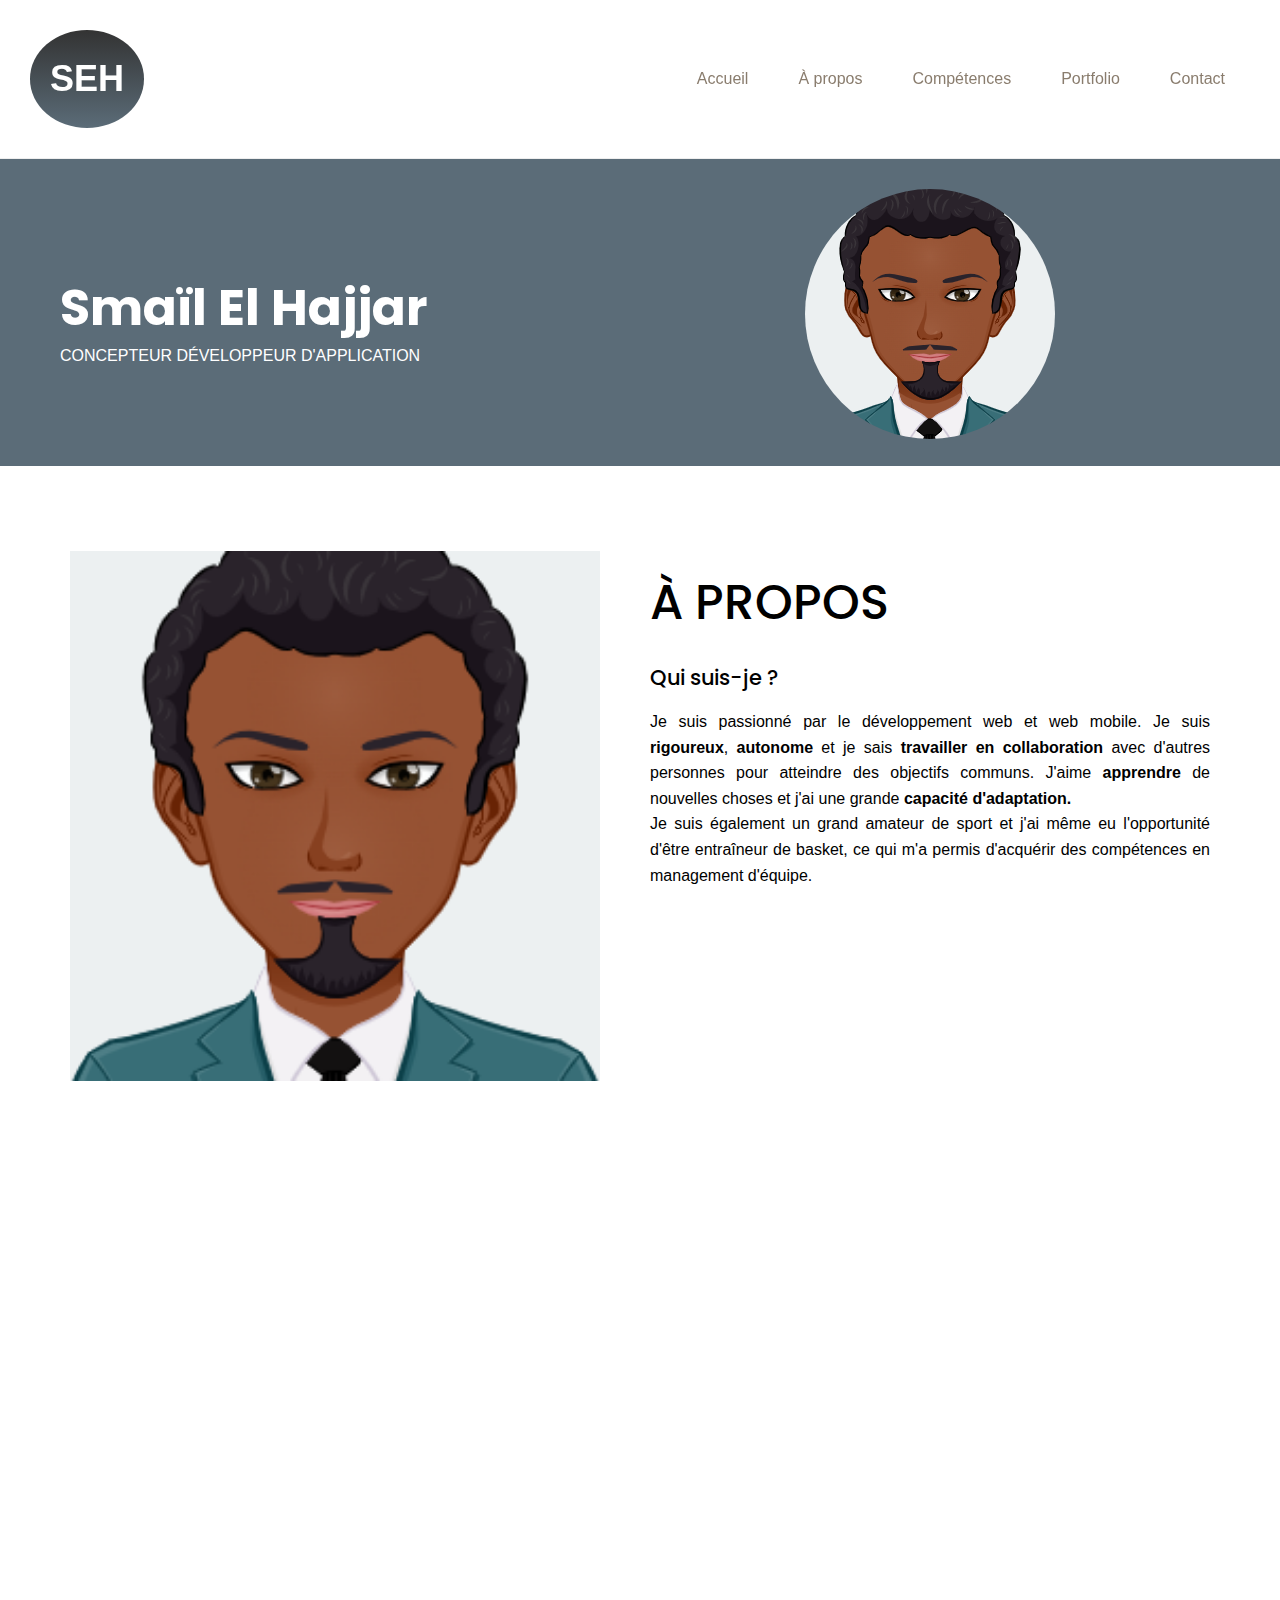
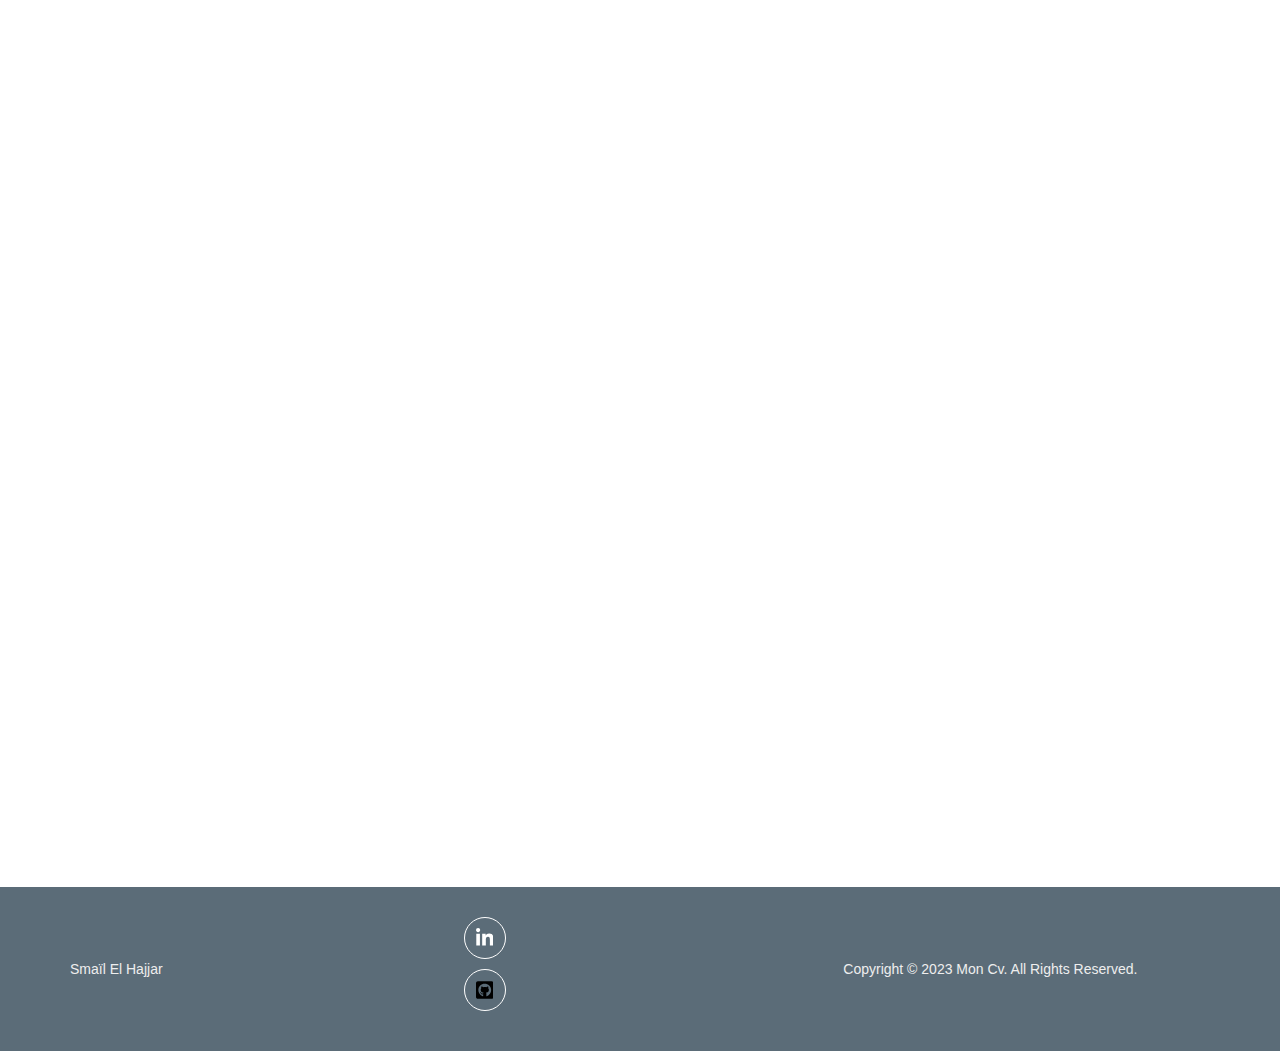
==== commit 205d6ac0: "push" ====
--- a/index.html
+++ b/index.html
@@ -21,7 +21,7 @@
         <div class="nav-links">
           <ul>
             <li class="active"><a href="index.html">Accueil</a></li>
-            <li><a href="#about">A propos</a></li>
+            <li><a href="#about">À propos</a></li>
             <li><a href="#skills">Compétences</a></li>
             <li><a href="#portfolio">Portfolio</a></li>
             <li><a href="#contact">Contact</a></li>
@@ -65,8 +65,8 @@
             />
           </div>
           <div class="grid__item">
-            <h2 class="section-title">A propos</h2>
-            <h3>Qui suis-je</h3>
+            <h2 class="section-title">À propos</h2>
+            <h3>Qui suis-je ?</h3>
             <p>
               Je suis passionné par le développement web et web mobile. Je suis
               <strong>rigoureux</strong>, <strong>autonome</strong> et je sais
